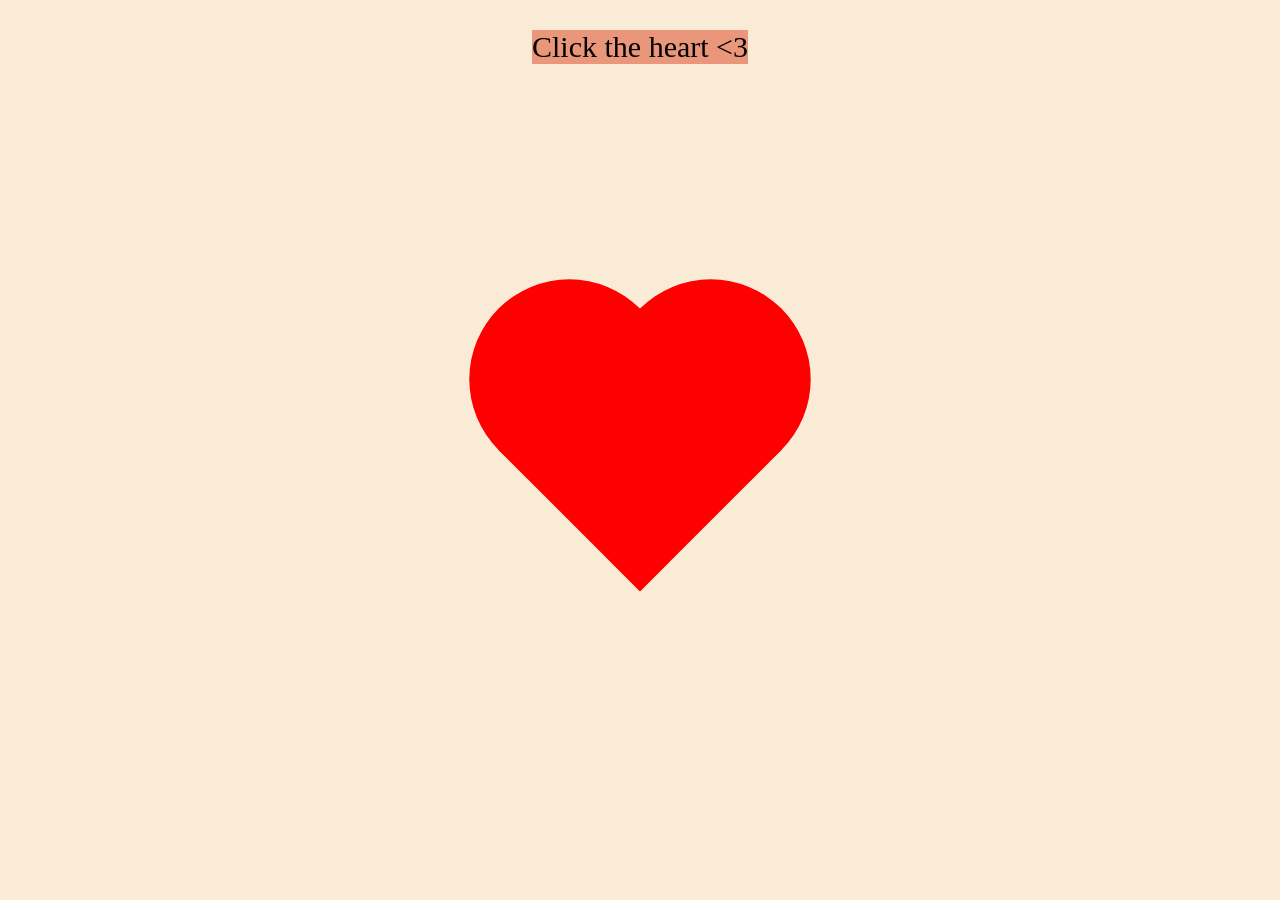
==== heart.html @ 44c3f084 "Major change #1" ====
<html lang="en">

<head>
    <meta charset="utf-8">
    <meta name="viewport" content="width=device-width, initial-scale=1.0">
    <title>
        Heart
    </title>
    <link rel="stylesheet" href="heart.css">
</head>

<body class="body">
    <p id="textu">Click the heart &lt;3 </p>
            <div class="heart1" onclick="co()" id="col">
                <div class="heart2" id="col1"></div>
                <div class="heart3" id="col2"></div>
            </div>
            <p id="text"></p>
            <script src="heart.js"></script>
</body>

</html>
---- heart.css ----
.body {
    background-color: antiquewhite;
    display: grid;
    align-content: center;
    justify-content: center;
    text-align: center;
}

#textu {
    text-align: center;
    font-size: 30px;
    position: fixed;
    align-self: center;
    justify-self: center;
    top: 0px;
    font-family: "Mv boli";
    background-color: darksalmon;
}

#text {
    text-align: center;
    font-size: 50px;
    position: fixed;
    align-self: center;
    justify-self: center;
    top: 80%;
    transition-duration: 2s;
    animation-duration: 2s;
    font-family: "Miriam Fixed";
    background-color: darksalmon;
}

.heart1 {
    height: 200px;
    width: 200px;
    background-color: red;
    rotate: 45deg;
    color: red;
    transition-duration: 1s;
    animation-name: heartb;
    animation-duration: 4s;
    animation-iteration-count: infinite;
    animation-direction: alternate;
    cursor: pointer;
}

.heart2 {
    height: 200px;
    width: 200px;
    background-color: red;
    rotate: 45deg;
    border-radius: 100%;
    margin: 0% -50%;
    transition-duration: 1s;
    animation-name: heartri;
    animation-duration: 4s;
    animation-iteration-count: infinite;
    animation-direction: alternate;
    cursor: pointer;
}

.heart3 {
    height: 200px;
    width: 200px;
    background-color: red;
    rotate: 45deg;
    border-radius: 100%;
    margin: -150% 0%;
    transition-duration: 1s;
    animation-name: heartle;
    animation-duration: 4s;
    animation-iteration-count: infinite;
    animation-direction: alternate;
    cursor: pointer;
}

@keyframes heartb {
    from {
        height: 200px;
        width: 200px;
    }

    to {
        height: 100px;
        width: 100px;
    }
}

@keyframes heartri {
    from {
        height: 200px;
        width: 200px;
    }

    to {
        height: 100px;
        width: 100px;
    }
}

@keyframes heartle {
    from {
        height: 200px;
        width: 200px;
    }

    to {
        height: 100px;
        width: 100px;
    }
}

#col {
    background-color: red;
}

#col1 {
    background-color: red;
}

#col2 {
    background-color: red;
}
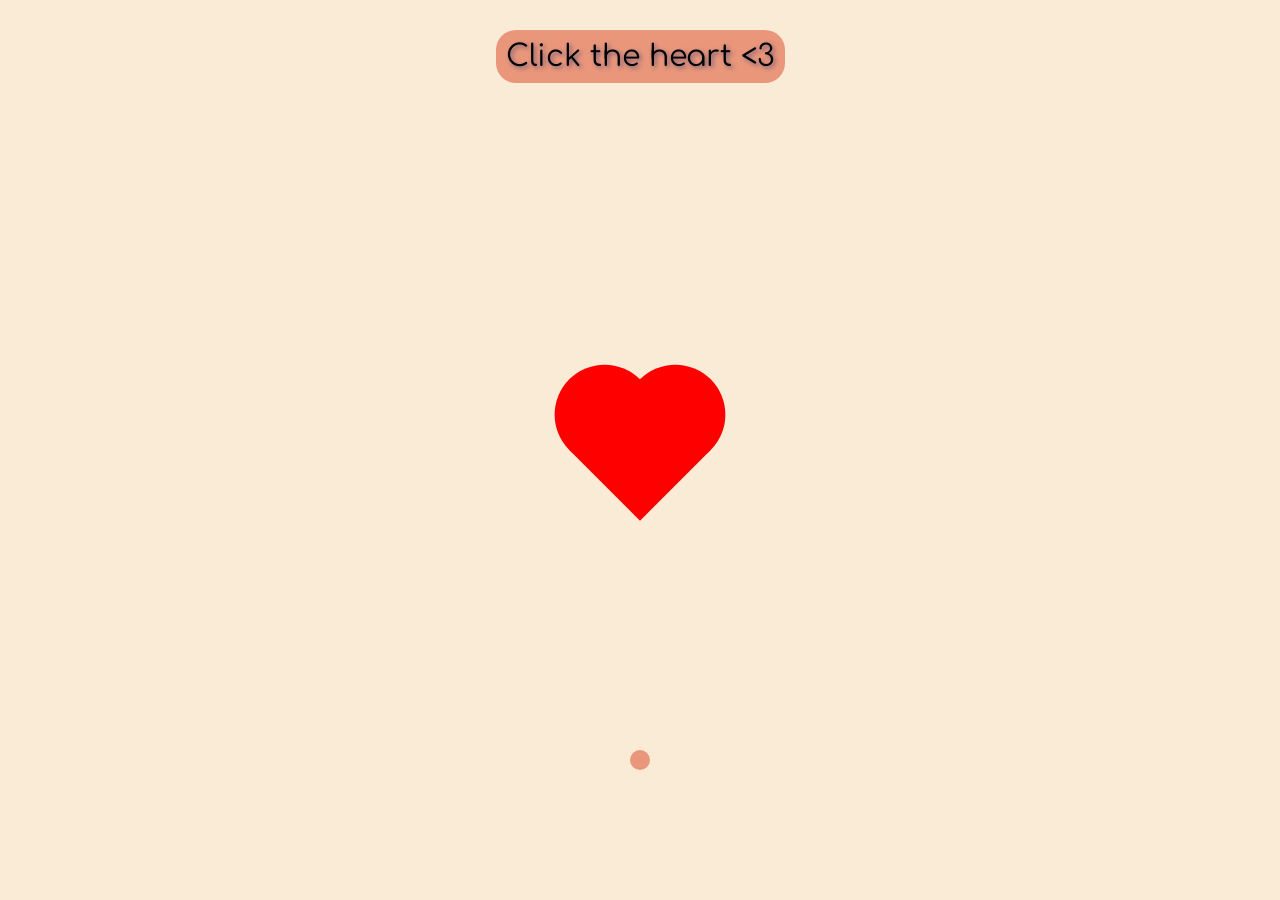
==== commit eb3d6a32: "Minor changes" ====
--- a/heart.html
+++ b/heart.html
@@ -6,6 +6,9 @@
     <title>
         Heart
     </title>
+    <link rel="preconnect" href="https://fonts.googleapis.com">
+    <link rel="preconnect" href="https://fonts.gstatic.com" crossorigin>
+    <link href="https://fonts.googleapis.com/css2?family=Comfortaa:wght@300..700&family=Montserrat:wght@200&display=swap" rel="stylesheet">
     <link rel="stylesheet" href="heart.css">
 </head>
 
--- a/heart.css
+++ b/heart.css
@@ -13,7 +13,14 @@
     align-self: center;
     justify-self: center;
     top: 0px;
-    font-family: "Mv boli";
+    text-shadow: 2px 2px 4px #735D78;
+    text-align: center;
+    font-family: "Comfortaa", sans-serif;
+    font-optical-sizing: auto;
+    font-style: normal;
+    font-size: 30px;
+    border-radius: 20px;
+    padding: 10px;
     background-color: darksalmon;
 }
 
@@ -27,48 +34,54 @@
     transition-duration: 2s;
     animation-duration: 2s;
     font-family: "Miriam Fixed";
+    font-family: "Comfortaa", sans-serif;
+    font-optical-sizing: auto;
+    font-style: normal;
+    font-size: 30px;
+    border-radius: 20px;
+    padding: 10px;
     background-color: darksalmon;
 }
 
 .heart1 {
-    height: 200px;
-    width: 200px;
+    height: 100px;
+    width: 100px;
     background-color: red;
     rotate: 45deg;
     color: red;
     transition-duration: 1s;
     animation-name: heartb;
-    animation-duration: 4s;
+    animation-duration: 2s;
     animation-iteration-count: infinite;
     animation-direction: alternate;
     cursor: pointer;
 }
 
 .heart2 {
-    height: 200px;
-    width: 200px;
+    height: 100px;
+    width: 100px;
     background-color: red;
     rotate: 45deg;
     border-radius: 100%;
     margin: 0% -50%;
     transition-duration: 1s;
     animation-name: heartri;
-    animation-duration: 4s;
+    animation-duration: 2s;
     animation-iteration-count: infinite;
     animation-direction: alternate;
     cursor: pointer;
 }
 
 .heart3 {
-    height: 200px;
-    width: 200px;
+    height: 100px;
+    width: 100px;
     background-color: red;
     rotate: 45deg;
     border-radius: 100%;
     margin: -150% 0%;
     transition-duration: 1s;
     animation-name: heartle;
-    animation-duration: 4s;
+    animation-duration: 2s;
     animation-iteration-count: infinite;
     animation-direction: alternate;
     cursor: pointer;
@@ -76,37 +89,37 @@
 
 @keyframes heartb {
     from {
-        height: 200px;
-        width: 200px;
+        height: 100px;
+        width: 100px;
     }
 
     to {
-        height: 100px;
-        width: 100px;
+        height: 50px;
+        width: 50px;
     }
 }
 
 @keyframes heartri {
     from {
-        height: 200px;
-        width: 200px;
+        height: 100px;
+        width: 100px;
     }
 
     to {
-        height: 100px;
-        width: 100px;
+        height: 50px;
+        width: 50px;
     }
 }
 
 @keyframes heartle {
     from {
-        height: 200px;
-        width: 200px;
+        height: 100px;
+        width: 100px;
     }
 
     to {
-        height: 100px;
-        width: 100px;
+        height: 50px;
+        width: 50px;
     }
 }
 
